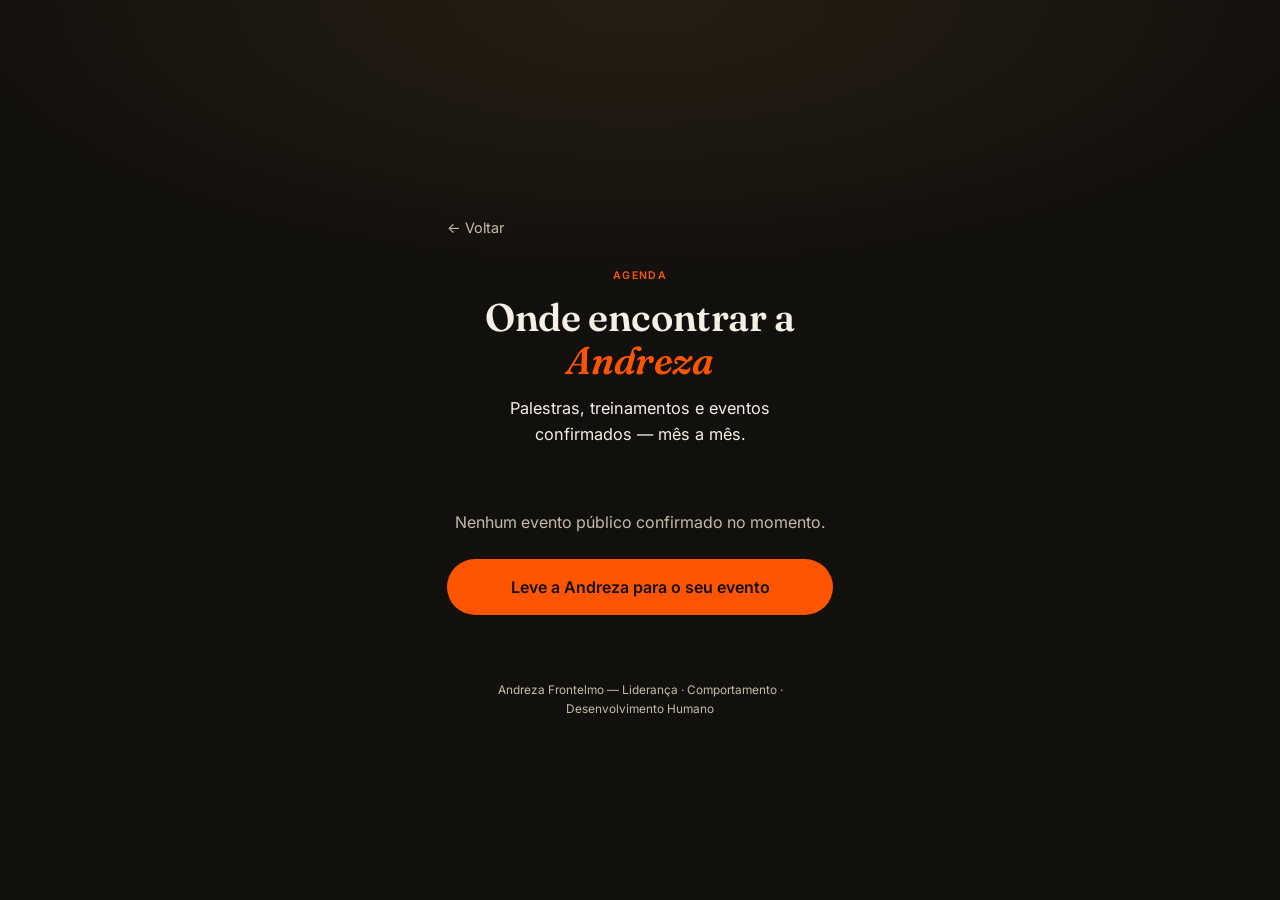
==== agenda.html @ ef7994df "Site inicial: bio-link, formulários de palestras e mentoria, agenda Página principal estilo link-in-" ====
<!DOCTYPE html>
<html lang="pt-BR">
<head>
  <meta charset="UTF-8">
  <meta name="viewport" content="width=device-width, initial-scale=1.0">
  <title>Agenda — Andreza Frontelmo</title>
  <meta name="description" content="Agenda de palestras, treinamentos e eventos com a participação de Andreza Frontelmo, mês a mês.">

  <link rel="icon" href="data:image/svg+xml,%3Csvg xmlns='http://www.w3.org/2000/svg' viewBox='0 0 64 64'%3E%3Crect width='64' height='64' rx='14' fill='%2312100D'/%3E%3Ctext x='32' y='43' font-family='Georgia, serif' font-style='italic' font-size='26' fill='%23D99C46' text-anchor='middle'%3EAF%3C/text%3E%3C/svg%3E">

  <link rel="preconnect" href="https://fonts.googleapis.com">
  <link rel="preconnect" href="https://fonts.gstatic.com" crossorigin>
  <link href="https://fonts.googleapis.com/css2?family=Fraunces:ital,opsz,wght@0,9..144,500;0,9..144,600;1,9..144,500;1,9..144,600&family=Inter:wght@400;500;600&display=swap" rel="stylesheet">

  <link rel="stylesheet" href="styles.css">
  <script src="agenda.js" defer></script>
</head>
<body>

  <main class="bio page">

    <a class="back" href="index.html">&#8592; Voltar</a>

    <p class="eyebrow">Agenda</p>

    <h1 class="page-title">Onde encontrar a <em class="word-glow">Andreza</em></h1>

    <p class="tagline">Palestras, treinamentos e eventos confirmados — mês a mês.</p>

    <div class="agenda" id="agenda" aria-live="polite">
      <p class="agenda-loading">Carregando agenda…</p>
    </div>

    <p class="foot">Andreza Frontelmo — <wbr>Liderança · <wbr>Comportamento · <wbr>Desenvolvimento Humano</p>

  </main>

</body>
</html>
---- styles.css ----
/* ============================================================
   Andreza Frontelmo — styles.css (formato enxuto / link-in-bio)
   ============================================================ */

:root {
  --bg-dark: #12100D;
  --surface-dark: #1C1813;
  --accent: #FF5500;
  --gold: #D99C46;
  --text-light: #F5EFE6;
  --text-muted-light: #C7BBA8;
  --font-display: "Fraunces", Georgia, serif;
  --font-body: "Inter", system-ui, sans-serif;
  --grad-warm: linear-gradient(100deg, #D99C46 10%, #FF5500 90%);
}

* { box-sizing: border-box; margin: 0; padding: 0; }

body {
  font-family: var(--font-body);
  font-size: 1rem;
  line-height: 1.6;
  color: var(--text-light);
  background:
    radial-gradient(90% 50% at 50% 0%, rgba(217, 156, 70, 0.10) 0%, rgba(18, 16, 13, 0) 65%),
    var(--bg-dark);
  -webkit-font-smoothing: antialiased;
  min-height: 100svh;
}

img { max-width: 100%; display: block; }

/* ---------- Coluna central ---------- */

.bio {
  max-width: 430px;
  min-height: 100svh;
  margin: 0 auto;
  padding: clamp(2.5rem, 8vw, 4rem) 1.4rem 2.5rem;
  text-align: center;
  display: flex;
  flex-direction: column;
  align-items: center;
  justify-content: center;
}

/* ---------- Foto em arco ---------- */

.bio-photo {
  width: min(210px, 58vw);
  aspect-ratio: 4 / 5;
  border-radius: 999px 999px 20px 20px;
  overflow: hidden;
  position: relative;
  margin-bottom: 1.6rem;
}

.bio-photo img {
  width: 100%;
  height: 100%;
  object-fit: cover;
  object-position: 58% 12%;
  filter: saturate(0.85);
}

.bio-photo::after {
  content: "";
  position: absolute;
  inset: 0;
  border: 1px solid rgba(217, 156, 70, 0.55);
  border-radius: 999px 999px 20px 20px;
  pointer-events: none;
}

/* ---------- Identidade ---------- */

.eyebrow {
  font-size: 0.66rem;
  font-weight: 600;
  text-transform: uppercase;
  letter-spacing: 0.14em;
  color: var(--accent);
  margin-bottom: 0.7rem;
}

h1 {
  font-family: var(--font-display);
  font-weight: 600;
  font-size: clamp(2.1rem, 9vw, 2.7rem);
  line-height: 1.1;
  letter-spacing: -0.01em;
}

h1 em { font-style: italic; color: var(--accent); }

.tagline {
  font-size: 1.02rem;
  color: var(--text-light);
  max-width: 32ch;
  margin: 0.9rem auto 0;
}

.word-glow {
  font-style: italic;
  font-weight: 600;
  color: var(--accent);
}

/* ---------- Pilha de botões ---------- */

.links {
  width: 100%;
  display: flex;
  flex-direction: column;
  gap: 0.9rem;
  margin-top: 2.2rem;
}

.btn {
  display: flex;
  align-items: center;
  justify-content: center;
  gap: 0.65rem;
  width: 100%;
  min-height: 3.5rem;
  padding: 0.9rem 1.4rem;
  font-family: inherit;
  font-size: 1rem;
  font-weight: 600;
  text-decoration: none;
  border-radius: 999px;
  transition: transform 0.18s ease, box-shadow 0.18s ease, border-color 0.18s ease;
}

.btn svg { flex-shrink: 0; }

.btn--primary {
  background: var(--accent);
  color: var(--bg-dark);
}

.btn--primary:hover {
  transform: translateY(-2px);
  box-shadow: 0 8px 24px rgba(255, 85, 0, 0.35);
}

.btn--ghost {
  background: var(--surface-dark);
  color: var(--text-light);
  border: 1px solid rgba(217, 156, 70, 0.4);
}

.btn--ghost svg { color: var(--gold); }

.btn--ghost:hover {
  transform: translateY(-2px);
  border-color: var(--gold);
}

.btn:focus-visible {
  outline: 3px solid var(--accent);
  outline-offset: 3px;
}

/* Só aparece em computador (mouse/cursor fino); no celular — inclusive
   no navegador interno do Instagram — fica oculto */
.btn--instagram { display: none; }

@media (hover: hover) and (pointer: fine) {
  .btn--instagram { display: flex; }
}

/* ---------- Página interna (palestras) ---------- */

.back {
  align-self: flex-start;
  display: inline-flex;
  align-items: center;
  gap: 0.4rem;
  min-height: 44px;
  color: var(--text-muted-light);
  text-decoration: none;
  font-size: 0.9rem;
  margin-bottom: 1.2rem;
}

.back:hover { color: var(--accent); }

.page-title { font-size: clamp(1.9rem, 8vw, 2.4rem); max-width: 16ch; margin: 0 auto; }

.form {
  width: 100%;
  display: flex;
  flex-direction: column;
  gap: 1.15rem;
  margin-top: 2.2rem;
  text-align: left;
}

.form label {
  display: flex;
  flex-direction: column;
  gap: 0.45rem;
  font-size: 0.88rem;
  font-weight: 500;
  color: var(--text-light);
}

.form input,
.form select,
.form textarea {
  font-family: inherit;
  font-size: 1rem;
  color: var(--text-light);
  background: var(--surface-dark);
  border: 1px solid rgba(217, 156, 70, 0.4);
  border-radius: 12px;
  padding: 0.85rem 1rem;
  width: 100%;
}

.form textarea { resize: vertical; min-height: 7rem; }

.form ::placeholder { color: var(--text-muted-light); opacity: 0.7; }

.form input:focus,
.form select:focus,
.form textarea:focus {
  outline: 2px solid var(--accent);
  outline-offset: 2px;
  border-color: var(--gold);
}

.form select:invalid { color: var(--text-muted-light); }

.form .btn { border: none; cursor: pointer; margin-top: 0.4rem; }

/* ---------- Agenda ---------- */

.agenda {
  width: 100%;
  margin-top: 2.4rem;
  text-align: left;
}

.agenda-loading {
  text-align: center;
  color: var(--text-muted-light);
}

.month { margin-bottom: 2.2rem; }

.month h2 {
  font-family: var(--font-display);
  font-weight: 600;
  font-size: 1.35rem;
  color: var(--text-light);
  padding-bottom: 0.6rem;
  border-bottom: 1px solid rgba(217, 156, 70, 0.35);
  margin-bottom: 1rem;
}

.events {
  display: flex;
  flex-direction: column;
  gap: 0.9rem;
}

.event {
  display: flex;
  align-items: center;
  gap: 1.1rem;
  background: var(--surface-dark);
  border: 1px solid rgba(217, 156, 70, 0.25);
  border-radius: 14px;
  padding: 1rem 1.15rem;
}

.event-date {
  display: flex;
  flex-direction: column;
  align-items: center;
  min-width: 3.2rem;
  flex-shrink: 0;
}

.event-day {
  font-family: var(--font-display);
  font-weight: 600;
  font-size: 1.75rem;
  line-height: 1.1;
  color: var(--accent);
}

.event-wd {
  font-size: 0.68rem;
  font-weight: 600;
  text-transform: uppercase;
  letter-spacing: 0.08em;
  color: var(--text-muted-light);
}

.event-info h3 {
  font-family: var(--font-body);
  font-weight: 600;
  font-size: 1rem;
  line-height: 1.4;
  color: var(--text-light);
}

.event-info p {
  font-size: 0.86rem;
  color: var(--text-muted-light);
  margin-top: 0.2rem;
}

.event-obs { font-style: italic; }

.agenda-empty {
  display: flex;
  flex-direction: column;
  align-items: center;
  gap: 1.5rem;
  text-align: center;
  padding: 1.5rem 0;
  color: var(--text-muted-light);
}

/* ---------- Rodapé ---------- */

.foot {
  font-size: 0.74rem;
  color: var(--text-muted-light);
  margin-top: 2.6rem;
}

/* ---------- Entrada (CSS puro) ---------- */

@keyframes rise {
  from { opacity: 0; transform: translateY(16px); }
  to { opacity: 1; transform: translateY(0); }
}

.bio > * { animation: rise 0.55s ease both; }

.bio > *:nth-child(1) { animation-delay: 0.05s; }
.bio > *:nth-child(2) { animation-delay: 0.15s; }
.bio > *:nth-child(3) { animation-delay: 0.22s; }
.bio > *:nth-child(4) { animation-delay: 0.3s; }
.bio > *:nth-child(5) { animation-delay: 0.4s; }
.bio > *:nth-child(6) { animation-delay: 0.5s; }

@media (prefers-reduced-motion: reduce) {
  *, *::before, *::after {
    animation: none !important;
    transition: none !important;
  }
}
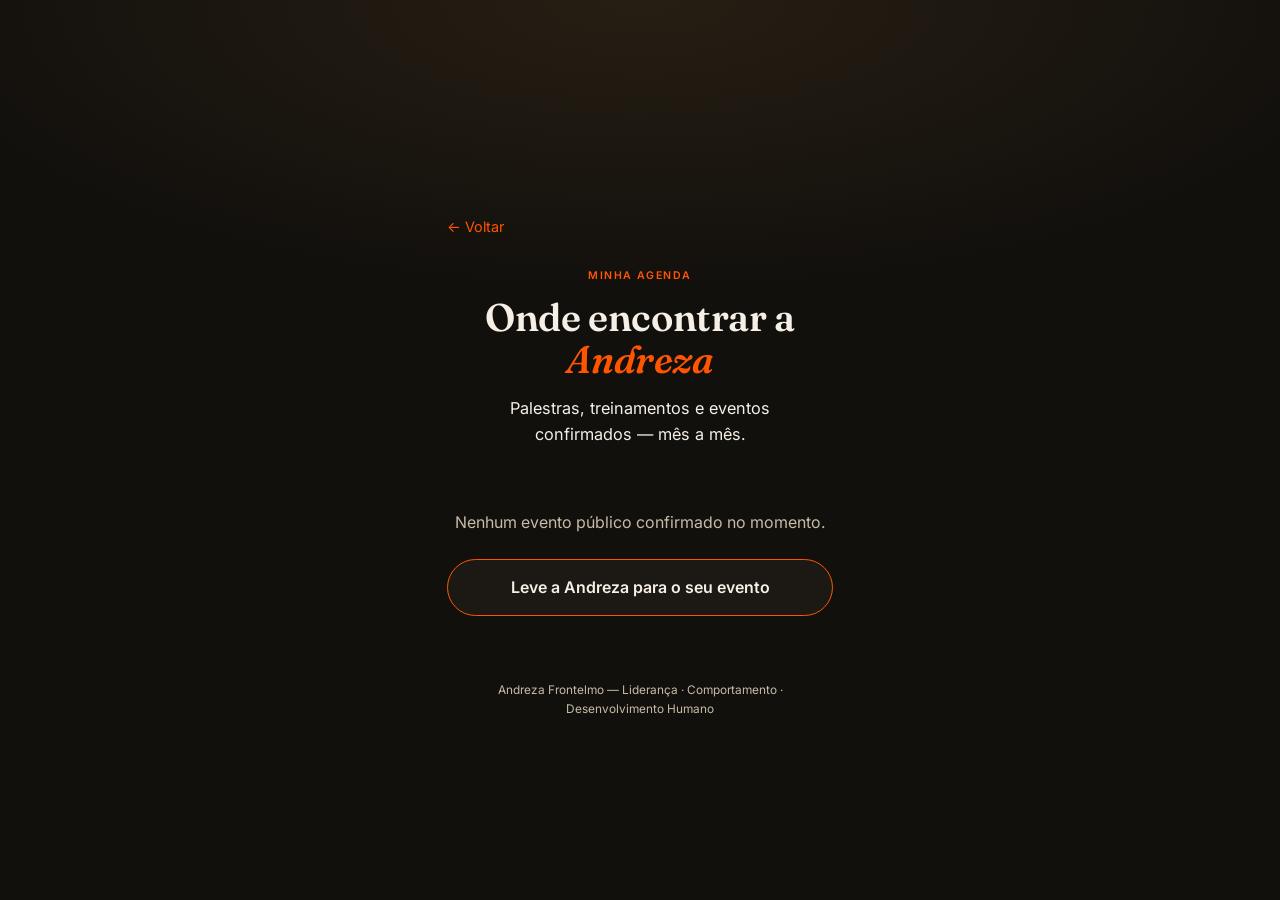
==== commit 119cbc3a: "Botões só com borda laranja, Minha Agenda, botão Me Conheça e voltar laranja Co-Authored-By: Claude " ====
--- a/agenda.html
+++ b/agenda.html
@@ -3,7 +3,7 @@
 <head>
   <meta charset="UTF-8">
   <meta name="viewport" content="width=device-width, initial-scale=1.0">
-  <title>Agenda — Andreza Frontelmo</title>
+  <title>Minha Agenda — Andreza Frontelmo</title>
   <meta name="description" content="Agenda de palestras, treinamentos e eventos com a participação de Andreza Frontelmo, mês a mês.">
 
   <link rel="icon" href="data:image/svg+xml,%3Csvg xmlns='http://www.w3.org/2000/svg' viewBox='0 0 64 64'%3E%3Crect width='64' height='64' rx='14' fill='%2312100D'/%3E%3Ctext x='32' y='43' font-family='Georgia, serif' font-style='italic' font-size='26' fill='%23D99C46' text-anchor='middle'%3EAF%3C/text%3E%3C/svg%3E">
@@ -21,7 +21,7 @@
 
     <a class="back" href="index.html">&#8592; Voltar</a>
 
-    <p class="eyebrow">Agenda</p>
+    <p class="eyebrow">Minha Agenda</p>
 
     <h1 class="page-title">Onde encontrar a <em class="word-glow">Andreza</em></h1>
 
--- a/styles.css
+++ b/styles.css
@@ -128,33 +128,18 @@
   font-size: 1rem;
   font-weight: 600;
   text-decoration: none;
+  background: var(--surface-dark);
+  color: var(--text-light);
+  border: 1.5px solid var(--accent);
   border-radius: 999px;
   transition: transform 0.18s ease, box-shadow 0.18s ease, border-color 0.18s ease;
 }
 
-.btn svg { flex-shrink: 0; }
-
-.btn--primary {
-  background: var(--accent);
-  color: var(--bg-dark);
-}
-
-.btn--primary:hover {
+.btn svg { flex-shrink: 0; color: var(--gold); }
+
+.btn:hover {
   transform: translateY(-2px);
-  box-shadow: 0 8px 24px rgba(255, 85, 0, 0.35);
-}
-
-.btn--ghost {
-  background: var(--surface-dark);
-  color: var(--text-light);
-  border: 1px solid rgba(217, 156, 70, 0.4);
-}
-
-.btn--ghost svg { color: var(--gold); }
-
-.btn--ghost:hover {
-  transform: translateY(-2px);
-  border-color: var(--gold);
+  box-shadow: 0 8px 24px rgba(255, 85, 0, 0.25);
 }
 
 .btn:focus-visible {
@@ -178,13 +163,13 @@
   align-items: center;
   gap: 0.4rem;
   min-height: 44px;
-  color: var(--text-muted-light);
+  color: var(--accent);
   text-decoration: none;
   font-size: 0.9rem;
   margin-bottom: 1.2rem;
 }
 
-.back:hover { color: var(--accent); }
+.back:hover { color: var(--gold); }
 
 .page-title { font-size: clamp(1.9rem, 8vw, 2.4rem); max-width: 16ch; margin: 0 auto; }
 
@@ -233,7 +218,7 @@
 
 .form select:invalid { color: var(--text-muted-light); }
 
-.form .btn { border: none; cursor: pointer; margin-top: 0.4rem; }
+.form .btn { cursor: pointer; margin-top: 0.4rem; }
 
 /* ---------- Agenda ---------- */
 
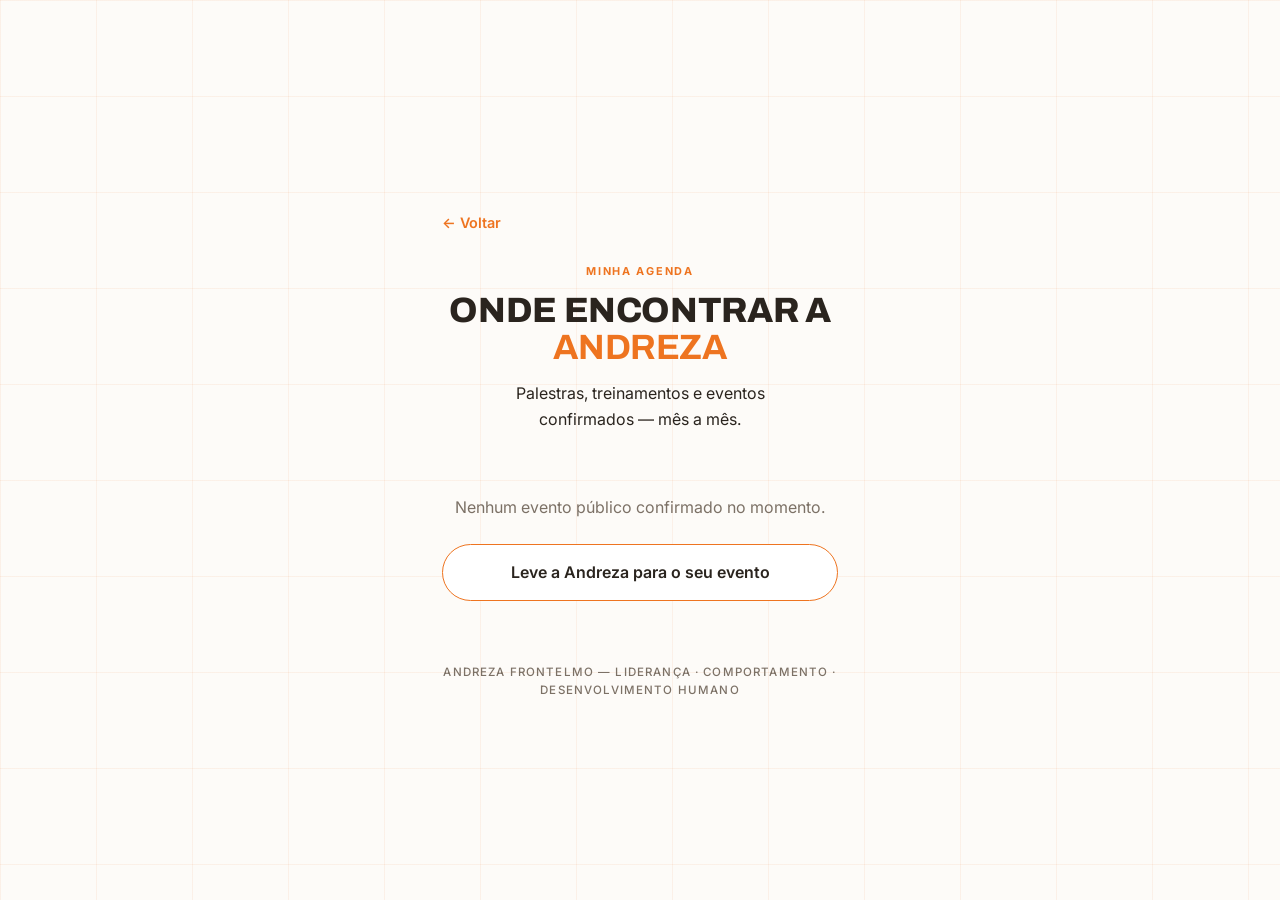
==== commit 560c2dd2: "Redesign completo: identidade do media kit (PDF) em todo o site - Me Conheça refeito com todo o cont" ====
--- a/agenda.html
+++ b/agenda.html
@@ -6,11 +6,11 @@
   <title>Minha Agenda — Andreza Frontelmo</title>
   <meta name="description" content="Agenda de palestras, treinamentos e eventos com a participação de Andreza Frontelmo, mês a mês.">
 
-  <link rel="icon" href="data:image/svg+xml,%3Csvg xmlns='http://www.w3.org/2000/svg' viewBox='0 0 64 64'%3E%3Crect width='64' height='64' rx='14' fill='%2312100D'/%3E%3Ctext x='32' y='43' font-family='Georgia, serif' font-style='italic' font-size='26' fill='%23D99C46' text-anchor='middle'%3EAF%3C/text%3E%3C/svg%3E">
+  <link rel="icon" href="data:image/svg+xml,%3Csvg xmlns='http://www.w3.org/2000/svg' viewBox='0 0 64 64'%3E%3Crect width='64' height='64' rx='14' fill='%23EE7420'/%3E%3Ctext x='32' y='47' font-family='Arial, sans-serif' font-weight='900' font-size='40' fill='%23FFFFFF' text-anchor='middle'%3EA%3C/text%3E%3C/svg%3E">
 
   <link rel="preconnect" href="https://fonts.googleapis.com">
   <link rel="preconnect" href="https://fonts.gstatic.com" crossorigin>
-  <link href="https://fonts.googleapis.com/css2?family=Fraunces:ital,opsz,wght@0,9..144,500;0,9..144,600;1,9..144,500;1,9..144,600&family=Inter:wght@400;500;600&display=swap" rel="stylesheet">
+  <link href="https://fonts.googleapis.com/css2?family=Archivo:wght@600;700;800;900&family=Inter:wght@400;500;600;700&display=swap" rel="stylesheet">
 
   <link rel="stylesheet" href="styles.css">
   <script src="agenda.js" defer></script>
--- a/styles.css
+++ b/styles.css
@@ -1,17 +1,22 @@
 /* ============================================================
-   Andreza Frontelmo — styles.css (formato enxuto / link-in-bio)
+   Andreza Frontelmo — styles.css
+   Identidade do media kit: fundo claro com grade sutil,
+   laranja em degradê até tijolo, títulos Archivo em caixa alta.
    ============================================================ */
 
 :root {
-  --bg-dark: #12100D;
-  --surface-dark: #1C1813;
-  --accent: #FF5500;
-  --gold: #D99C46;
-  --text-light: #F5EFE6;
-  --text-muted-light: #C7BBA8;
-  --font-display: "Fraunces", Georgia, serif;
+  --laranja: #EE7420;
+  --laranja-claro: #F5913B;
+  --tijolo: #C13A1B;
+  --carvao: #14110D;
+  --papel: #FDFBF8;
+  --superficie: #FFFFFF;
+  --texto: #2A241E;
+  --texto-suave: #7C7166;
+  --linha-grade: rgba(238, 116, 32, 0.08);
+  --grad-marca: linear-gradient(135deg, #F5913B 0%, #E2571E 55%, #C13A1B 100%);
+  --font-display: "Archivo", "Arial Black", sans-serif;
   --font-body: "Inter", system-ui, sans-serif;
-  --grad-warm: linear-gradient(100deg, #D99C46 10%, #FF5500 90%);
 }
 
 * { box-sizing: border-box; margin: 0; padding: 0; }
@@ -20,10 +25,12 @@
   font-family: var(--font-body);
   font-size: 1rem;
   line-height: 1.6;
-  color: var(--text-light);
-  background:
-    radial-gradient(90% 50% at 50% 0%, rgba(217, 156, 70, 0.10) 0%, rgba(18, 16, 13, 0) 65%),
-    var(--bg-dark);
+  color: var(--texto);
+  background-color: var(--papel);
+  background-image:
+    linear-gradient(var(--linha-grade) 1px, transparent 1px),
+    linear-gradient(90deg, var(--linha-grade) 1px, transparent 1px);
+  background-size: 96px 96px;
   -webkit-font-smoothing: antialiased;
   min-height: 100svh;
 }
@@ -33,10 +40,10 @@
 /* ---------- Coluna central ---------- */
 
 .bio {
-  max-width: 430px;
+  max-width: 440px;
   min-height: 100svh;
   margin: 0 auto;
-  padding: clamp(2.5rem, 8vw, 4rem) 1.4rem 2.5rem;
+  padding: clamp(1.4rem, 5vw, 2.5rem) 1.4rem 2.5rem;
   text-align: center;
   display: flex;
   flex-direction: column;
@@ -44,66 +51,94 @@
   justify-content: center;
 }
 
-/* ---------- Foto em arco ---------- */
-
-.bio-photo {
-  width: min(210px, 58vw);
-  aspect-ratio: 4 / 5;
-  border-radius: 999px 999px 20px 20px;
+/* ---------- Capa (foto do media kit) ---------- */
+
+.hero-card {
+  width: 100%;
+  position: relative;
   overflow: hidden;
-  position: relative;
-  margin-bottom: 1.6rem;
-}
-
-.bio-photo img {
-  width: 100%;
-  height: 100%;
-  object-fit: cover;
-  object-position: 58% 12%;
-  filter: saturate(0.85);
-}
-
-.bio-photo::after {
+  background:
+    radial-gradient(130% 100% at 15% 0%, #262019 0%, #0E0C09 62%),
+    #0E0C09;
+  border: 1px solid rgba(238, 116, 32, 0.4);
+  border-radius: 26px;
+  padding: 1.9rem 1.5rem 0;
+}
+
+.hero-card::before {
+  content: "A";
+  position: absolute;
+  top: -0.28em;
+  right: -0.06em;
+  font-family: var(--font-display);
+  font-weight: 900;
+  font-size: 10.5rem;
+  line-height: 1;
+  color: rgba(238, 116, 32, 0.16);
+  pointer-events: none;
+}
+
+.hero-card::after {
   content: "";
   position: absolute;
-  inset: 0;
-  border: 1px solid rgba(217, 156, 70, 0.55);
-  border-radius: 999px 999px 20px 20px;
-  pointer-events: none;
+  inset: auto 0 0 0;
+  height: 5px;
+  background: var(--grad-marca);
+}
+
+.hero-text { position: relative; z-index: 1; }
+
+.hero-card .eyebrow { color: var(--laranja-claro); }
+
+.hero-card h1 { color: #FFFFFF; }
+
+.hero-card .tagline {
+  color: #D8CEC3;
+  font-size: 0.95rem;
+  max-width: 30ch;
+  margin: 0.8rem auto 0;
+}
+
+.hero-foto {
+  position: relative;
+  z-index: 0;
+  width: min(250px, 66vw);
+  margin: 0.4rem auto 0;
 }
 
 /* ---------- Identidade ---------- */
 
 .eyebrow {
-  font-size: 0.66rem;
-  font-weight: 600;
-  text-transform: uppercase;
-  letter-spacing: 0.14em;
-  color: var(--accent);
+  font-size: 0.68rem;
+  font-weight: 700;
+  text-transform: uppercase;
+  letter-spacing: 0.16em;
+  color: var(--laranja);
   margin-bottom: 0.7rem;
 }
 
 h1 {
   font-family: var(--font-display);
-  font-weight: 600;
-  font-size: clamp(2.1rem, 9vw, 2.7rem);
-  line-height: 1.1;
+  font-weight: 800;
+  font-size: clamp(2rem, 8.6vw, 2.55rem);
+  line-height: 1.06;
   letter-spacing: -0.01em;
-}
-
-h1 em { font-style: italic; color: var(--accent); }
+  text-transform: uppercase;
+}
+
+h1 em { font-style: normal; color: var(--laranja); }
 
 .tagline {
-  font-size: 1.02rem;
-  color: var(--text-light);
-  max-width: 32ch;
+  font-size: 1rem;
+  color: var(--texto);
+  max-width: 34ch;
   margin: 0.9rem auto 0;
 }
 
 .word-glow {
-  font-style: italic;
-  font-weight: 600;
-  color: var(--accent);
+  font-style: normal;
+  font-weight: 700;
+  color: var(--laranja);
 }
 
 /* ---------- Pilha de botões ---------- */
@@ -112,8 +147,8 @@
   width: 100%;
   display: flex;
   flex-direction: column;
-  gap: 0.9rem;
-  margin-top: 2.2rem;
+  gap: 0.85rem;
+  margin-top: 1.7rem;
 }
 
 .btn {
@@ -128,22 +163,22 @@
   font-size: 1rem;
   font-weight: 600;
   text-decoration: none;
-  background: var(--surface-dark);
-  color: var(--text-light);
-  border: 1.5px solid var(--accent);
+  background: var(--superficie);
+  color: var(--texto);
+  border: 1.5px solid var(--laranja);
   border-radius: 999px;
   transition: transform 0.18s ease, box-shadow 0.18s ease, border-color 0.18s ease;
 }
 
-.btn svg { flex-shrink: 0; color: var(--gold); }
+.btn svg { flex-shrink: 0; color: var(--laranja); }
 
 .btn:hover {
   transform: translateY(-2px);
-  box-shadow: 0 8px 24px rgba(255, 85, 0, 0.25);
+  box-shadow: 0 8px 22px rgba(238, 116, 32, 0.28);
 }
 
 .btn:focus-visible {
-  outline: 3px solid var(--accent);
+  outline: 3px solid var(--laranja);
   outline-offset: 3px;
 }
 
@@ -155,7 +190,7 @@
   .btn--instagram { display: flex; }
 }
 
-/* ---------- Página interna (palestras) ---------- */
+/* ---------- Página interna ---------- */
 
 .back {
   align-self: flex-start;
@@ -163,15 +198,16 @@
   align-items: center;
   gap: 0.4rem;
   min-height: 44px;
-  color: var(--accent);
+  color: var(--laranja);
   text-decoration: none;
   font-size: 0.9rem;
+  font-weight: 600;
   margin-bottom: 1.2rem;
 }
 
-.back:hover { color: var(--gold); }
-
-.page-title { font-size: clamp(1.9rem, 8vw, 2.4rem); max-width: 16ch; margin: 0 auto; }
+.back:hover { color: var(--tijolo); }
+
+.page-title { font-size: clamp(1.75rem, 7.4vw, 2.2rem); max-width: 18ch; margin: 0 auto; }
 
 .form {
   width: 100%;
@@ -187,8 +223,8 @@
   flex-direction: column;
   gap: 0.45rem;
   font-size: 0.88rem;
-  font-weight: 500;
-  color: var(--text-light);
+  font-weight: 600;
+  color: var(--texto);
 }
 
 .form input,
@@ -196,9 +232,9 @@
 .form textarea {
   font-family: inherit;
   font-size: 1rem;
-  color: var(--text-light);
-  background: var(--surface-dark);
-  border: 1px solid rgba(217, 156, 70, 0.4);
+  color: var(--texto);
+  background: var(--superficie);
+  border: 1px solid rgba(238, 116, 32, 0.45);
   border-radius: 12px;
   padding: 0.85rem 1rem;
   width: 100%;
@@ -206,17 +242,17 @@
 
 .form textarea { resize: vertical; min-height: 7rem; }
 
-.form ::placeholder { color: var(--text-muted-light); opacity: 0.7; }
+.form ::placeholder { color: var(--texto-suave); opacity: 0.8; }
 
 .form input:focus,
 .form select:focus,
 .form textarea:focus {
-  outline: 2px solid var(--accent);
+  outline: 2px solid var(--laranja);
   outline-offset: 2px;
-  border-color: var(--gold);
-}
-
-.form select:invalid { color: var(--text-muted-light); }
+  border-color: var(--laranja);
+}
+
+.form select:invalid { color: var(--texto-suave); }
 
 .form .btn { cursor: pointer; margin-top: 0.4rem; }
 
@@ -230,18 +266,20 @@
 
 .agenda-loading {
   text-align: center;
-  color: var(--text-muted-light);
+  color: var(--texto-suave);
 }
 
 .month { margin-bottom: 2.2rem; }
 
 .month h2 {
   font-family: var(--font-display);
-  font-weight: 600;
-  font-size: 1.35rem;
-  color: var(--text-light);
+  font-weight: 800;
+  font-size: 1.25rem;
+  text-transform: uppercase;
+  letter-spacing: 0.01em;
+  color: var(--texto);
   padding-bottom: 0.6rem;
-  border-bottom: 1px solid rgba(217, 156, 70, 0.35);
+  border-bottom: 2px solid var(--laranja);
   margin-bottom: 1rem;
 }
 
@@ -255,8 +293,8 @@
   display: flex;
   align-items: center;
   gap: 1.1rem;
-  background: var(--surface-dark);
-  border: 1px solid rgba(217, 156, 70, 0.25);
+  background: var(--superficie);
+  border: 1px solid rgba(238, 116, 32, 0.35);
   border-radius: 14px;
   padding: 1rem 1.15rem;
 }
@@ -271,10 +309,10 @@
 
 .event-day {
   font-family: var(--font-display);
-  font-weight: 600;
+  font-weight: 800;
   font-size: 1.75rem;
   line-height: 1.1;
-  color: var(--accent);
+  color: var(--laranja);
 }
 
 .event-wd {
@@ -282,7 +320,7 @@
   font-weight: 600;
   text-transform: uppercase;
   letter-spacing: 0.08em;
-  color: var(--text-muted-light);
+  color: var(--texto-suave);
 }
 
 .event-info h3 {
@@ -290,12 +328,12 @@
   font-weight: 600;
   font-size: 1rem;
   line-height: 1.4;
-  color: var(--text-light);
+  color: var(--texto);
 }
 
 .event-info p {
   font-size: 0.86rem;
-  color: var(--text-muted-light);
+  color: var(--texto-suave);
   margin-top: 0.2rem;
 }
 
@@ -308,15 +346,18 @@
   gap: 1.5rem;
   text-align: center;
   padding: 1.5rem 0;
-  color: var(--text-muted-light);
+  color: var(--texto-suave);
 }
 
 /* ---------- Rodapé ---------- */
 
 .foot {
-  font-size: 0.74rem;
-  color: var(--text-muted-light);
-  margin-top: 2.6rem;
+  font-size: 0.72rem;
+  font-weight: 500;
+  text-transform: uppercase;
+  letter-spacing: 0.1em;
+  color: var(--texto-suave);
+  margin-top: 2.4rem;
 }
 
 /* ---------- Entrada (CSS puro) ---------- */
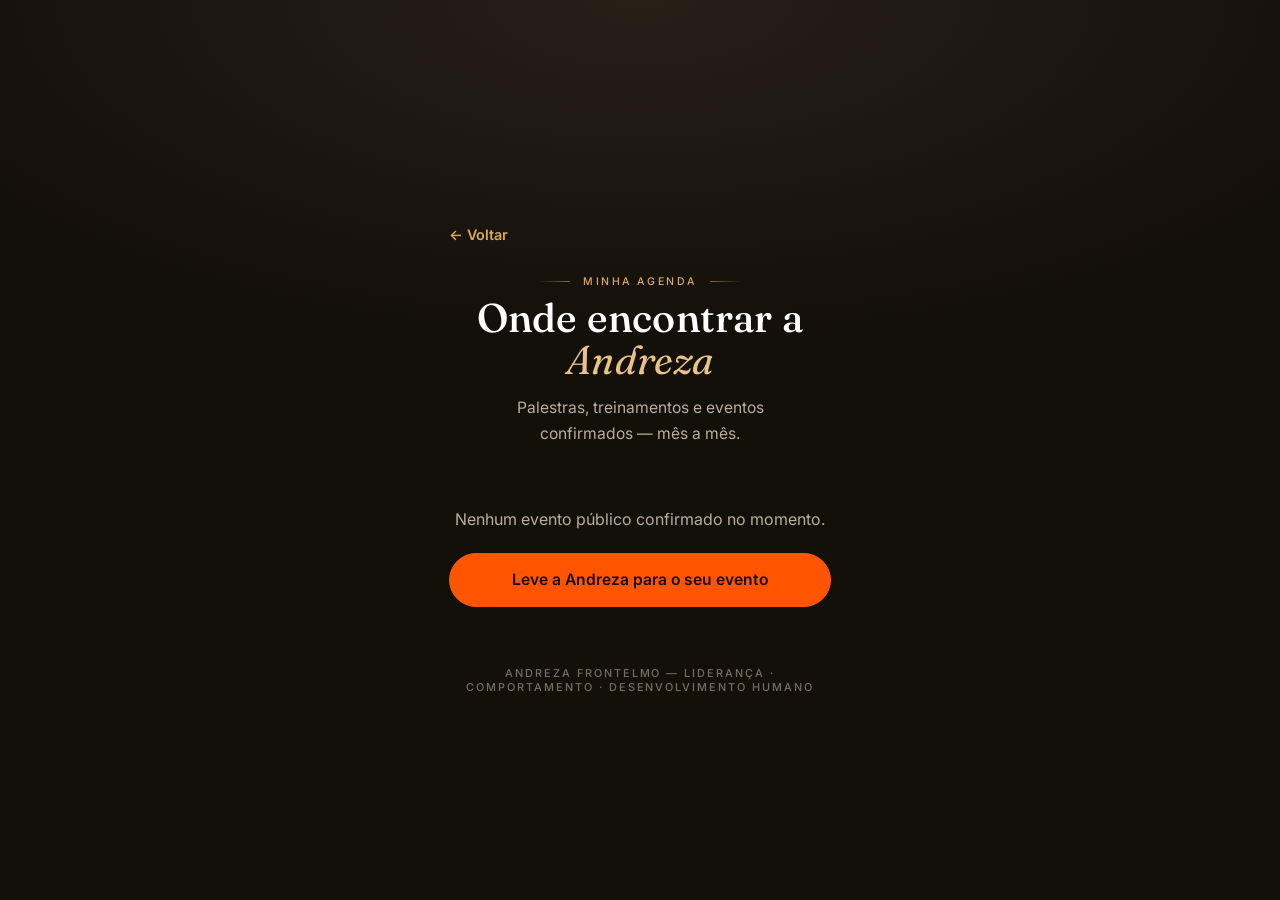
==== commit 33ea1087: "Paginas internas acompanham o tema do dia - tema.js: script compartilhado do tema diario (home + int" ====
--- a/agenda.html
+++ b/agenda.html
@@ -1,5 +1,5 @@
 <!DOCTYPE html>
-<html lang="pt-BR">
+<html lang="pt-BR" data-tema="noturno">
 <head>
   <meta charset="UTF-8">
   <meta name="viewport" content="width=device-width, initial-scale=1.0">
@@ -8,9 +8,11 @@
 
   <link rel="icon" href="data:image/svg+xml,%3Csvg xmlns='http://www.w3.org/2000/svg' viewBox='0 0 64 64'%3E%3Crect width='64' height='64' rx='14' fill='%23EE7420'/%3E%3Ctext x='32' y='47' font-family='Arial, sans-serif' font-weight='900' font-size='40' fill='%23FFFFFF' text-anchor='middle'%3EA%3C/text%3E%3C/svg%3E">
 
+  <script src="tema.js"></script>
+
   <link rel="preconnect" href="https://fonts.googleapis.com">
   <link rel="preconnect" href="https://fonts.gstatic.com" crossorigin>
-  <link href="https://fonts.googleapis.com/css2?family=Archivo:wght@600;700;800;900&family=Inter:wght@400;500;600;700&display=swap" rel="stylesheet">
+  <link href="https://fonts.googleapis.com/css2?family=Anton&family=Fraunces:ital,opsz,wght@0,9..144,400;0,9..144,500;1,9..144,400;1,9..144,500&family=Inter:wght@400;500;600;700&family=Space+Grotesk:wght@500;600;700&display=swap" rel="stylesheet">
 
   <link rel="stylesheet" href="styles.css">
   <script src="agenda.js" defer></script>
--- a/styles.css
+++ b/styles.css
@@ -1,180 +1,87 @@
 /* ============================================================
    Andreza Frontelmo — styles.css
-   Identidade do media kit: fundo claro com grade sutil,
-   laranja em degradê até tijolo, títulos Archivo em caixa alta.
+   Todo o site (home + páginas internas) com 3 temas que se
+   revezam por dia (tema.js define data-tema no <html>):
+     noturno  — escuro, Fraunces serifada, dourado, retrato em arco
+     minimal  — claro, Space Grotesk, lista com setas
+     palco    — pôster escuro, Anton, foto de palestra
+   Sem JS vale o tema padrão escrito no HTML (noturno).
+   ?tema=noturno|minimal|palco força um tema.
+   completo.html tem design próprio (completo.css) e não gira.
    ============================================================ */
 
 :root {
-  --laranja: #EE7420;
-  --laranja-claro: #F5913B;
-  --tijolo: #C13A1B;
-  --carvao: #14110D;
-  --papel: #FDFBF8;
-  --superficie: #FFFFFF;
-  --texto: #2A241E;
-  --texto-suave: #7C7166;
-  --linha-grade: rgba(238, 116, 32, 0.08);
-  --grad-marca: linear-gradient(135deg, #F5913B 0%, #E2571E 55%, #C13A1B 100%);
-  --font-display: "Archivo", "Arial Black", sans-serif;
-  --font-body: "Inter", system-ui, sans-serif;
+  --laranja: #FF5500;
+}
+
+/* Tokens por tema (campos de formulário, cartões, detalhes) */
+
+[data-tema="noturno"] {
+  color-scheme: dark;
+  --t-texto: #F5EFE3;
+  --t-suave: #B9AE9C;
+  --t-superficie: rgba(255, 255, 255, 0.04);
+  --t-borda: rgba(217, 168, 92, 0.38);
+  --t-destaque: #D9A85C;
+  --t-radius: 12px;
+  --t-radius-cartao: 16px;
+}
+
+[data-tema="minimal"] {
+  color-scheme: light;
+  --t-texto: #131210;
+  --t-suave: #6E675E;
+  --t-superficie: #FFFFFF;
+  --t-borda: #D8D3CA;
+  --t-destaque: #131210;
+  --t-radius: 0;
+  --t-radius-cartao: 0;
+}
+
+[data-tema="palco"] {
+  color-scheme: dark;
+  --t-texto: #FFFFFF;
+  --t-suave: #B8AEA2;
+  --t-superficie: #18130E;
+  --t-borda: rgba(255, 85, 0, 0.4);
+  --t-destaque: #FF7A33;
+  --t-radius: 10px;
+  --t-radius-cartao: 12px;
 }
 
 * { box-sizing: border-box; margin: 0; padding: 0; }
 
 body {
-  font-family: var(--font-body);
-  font-size: 1rem;
-  line-height: 1.6;
-  color: var(--texto);
-  background-color: var(--papel);
-  background-image:
-    linear-gradient(var(--linha-grade) 1px, transparent 1px),
-    linear-gradient(90deg, var(--linha-grade) 1px, transparent 1px);
-  background-size: 96px 96px;
+  font-family: "Inter", system-ui, sans-serif;
   -webkit-font-smoothing: antialiased;
   min-height: 100svh;
 }
 
 img { max-width: 100%; display: block; }
 
-/* ---------- Coluna central ---------- */
-
 .bio {
-  max-width: 440px;
   min-height: 100svh;
   margin: 0 auto;
-  padding: clamp(1.4rem, 5vw, 2.5rem) 1.4rem 2.5rem;
-  text-align: center;
   display: flex;
   flex-direction: column;
-  align-items: center;
-  justify-content: center;
-}
-
-/* ---------- Capa (foto do media kit) ---------- */
-
-.hero-card {
-  width: 100%;
-  position: relative;
-  overflow: hidden;
-  background:
-    radial-gradient(130% 100% at 15% 0%, #262019 0%, #0E0C09 62%),
-    #0E0C09;
-  border: 1px solid rgba(238, 116, 32, 0.4);
-  border-radius: 26px;
-  padding: 1.9rem 1.5rem 0;
-}
-
-.hero-card::before {
-  content: "A";
-  position: absolute;
-  top: -0.28em;
-  right: -0.06em;
-  font-family: var(--font-display);
-  font-weight: 900;
-  font-size: 10.5rem;
-  line-height: 1;
-  color: rgba(238, 116, 32, 0.16);
-  pointer-events: none;
-}
-
-.hero-card::after {
-  content: "";
-  position: absolute;
-  inset: auto 0 0 0;
-  height: 5px;
-  background: var(--grad-marca);
-}
-
-.hero-text { position: relative; z-index: 1; }
-
-.hero-card .eyebrow { color: var(--laranja-claro); }
-
-.hero-card h1 { color: #FFFFFF; }
-
-.hero-card .tagline {
-  color: #D8CEC3;
-  font-size: 0.95rem;
-  max-width: 30ch;
-  margin: 0.8rem auto 0;
-}
-
-.hero-foto {
-  position: relative;
-  z-index: 0;
-  width: min(250px, 66vw);
-  margin: 0.4rem auto 0;
-}
-
-/* ---------- Identidade ---------- */
-
-.eyebrow {
-  font-size: 0.68rem;
-  font-weight: 700;
-  text-transform: uppercase;
-  letter-spacing: 0.16em;
-  color: var(--laranja);
-  margin-bottom: 0.7rem;
-}
-
-h1 {
-  font-family: var(--font-display);
-  font-weight: 800;
-  font-size: clamp(2rem, 8.6vw, 2.55rem);
-  line-height: 1.06;
-  letter-spacing: -0.01em;
-  text-transform: uppercase;
-}
-
-h1 em { font-style: normal; color: var(--laranja); }
-
-.tagline {
-  font-size: 1rem;
-  color: var(--texto);
-  max-width: 34ch;
-  margin: 0.9rem auto 0;
-}
-
-.word-glow {
-  font-style: normal;
-  font-weight: 700;
-  color: var(--laranja);
-}
-
-/* ---------- Pilha de botões ---------- */
+}
 
 .links {
   width: 100%;
   display: flex;
   flex-direction: column;
-  gap: 0.85rem;
-  margin-top: 1.7rem;
 }
 
 .btn {
   display: flex;
   align-items: center;
-  justify-content: center;
-  gap: 0.65rem;
   width: 100%;
-  min-height: 3.5rem;
-  padding: 0.9rem 1.4rem;
+  text-decoration: none;
   font-family: inherit;
-  font-size: 1rem;
-  font-weight: 600;
-  text-decoration: none;
-  background: var(--superficie);
-  color: var(--texto);
-  border: 1.5px solid var(--laranja);
-  border-radius: 999px;
-  transition: transform 0.18s ease, box-shadow 0.18s ease, border-color 0.18s ease;
-}
-
-.btn svg { flex-shrink: 0; color: var(--laranja); }
-
-.btn:hover {
-  transform: translateY(-2px);
-  box-shadow: 0 8px 22px rgba(238, 116, 32, 0.28);
+  cursor: pointer;
+  transition: transform 0.18s ease, border-color 0.18s ease,
+    background-color 0.18s ease, box-shadow 0.18s ease,
+    color 0.18s ease, padding 0.2s ease;
 }
 
 .btn:focus-visible {
@@ -182,15 +89,24 @@
   outline-offset: 3px;
 }
 
-/* Só aparece em computador (mouse/cursor fino); no celular — inclusive
-   no navegador interno do Instagram — fica oculto */
+/* Elementos que só existem em alguns temas — cada tema liga os seus */
+.arco,
+.hero,
+.icone,
+.seta,
+.ponto,
+.so-minimal,
+.foot .ig { display: none; }
+
+/* Instagram só em computador (mouse/cursor fino); oculto em qualquer
+   dispositivo de toque, inclusive o navegador interno do Instagram */
 .btn--instagram { display: none; }
 
 @media (hover: hover) and (pointer: fine) {
   .btn--instagram { display: flex; }
 }
 
-/* ---------- Página interna ---------- */
+/* ---------- Páginas internas: partes comuns ---------- */
 
 .back {
   align-self: flex-start;
@@ -198,16 +114,14 @@
   align-items: center;
   gap: 0.4rem;
   min-height: 44px;
-  color: var(--laranja);
   text-decoration: none;
   font-size: 0.9rem;
   font-weight: 600;
+  color: var(--t-destaque);
   margin-bottom: 1.2rem;
 }
 
-.back:hover { color: var(--tijolo); }
-
-.page-title { font-size: clamp(1.75rem, 7.4vw, 2.2rem); max-width: 18ch; margin: 0 auto; }
+.back:hover { text-decoration: underline; }
 
 .form {
   width: 100%;
@@ -224,7 +138,7 @@
   gap: 0.45rem;
   font-size: 0.88rem;
   font-weight: 600;
-  color: var(--texto);
+  color: var(--t-texto);
 }
 
 .form input,
@@ -232,17 +146,17 @@
 .form textarea {
   font-family: inherit;
   font-size: 1rem;
-  color: var(--texto);
-  background: var(--superficie);
-  border: 1px solid rgba(238, 116, 32, 0.45);
-  border-radius: 12px;
+  color: var(--t-texto);
+  background: var(--t-superficie);
+  border: 1px solid var(--t-borda);
+  border-radius: var(--t-radius);
   padding: 0.85rem 1rem;
   width: 100%;
 }
 
 .form textarea { resize: vertical; min-height: 7rem; }
 
-.form ::placeholder { color: var(--texto-suave); opacity: 0.8; }
+.form ::placeholder { color: var(--t-suave); opacity: 0.8; }
 
 .form input:focus,
 .form select:focus,
@@ -252,11 +166,11 @@
   border-color: var(--laranja);
 }
 
-.form select:invalid { color: var(--texto-suave); }
-
-.form .btn { cursor: pointer; margin-top: 0.4rem; }
-
-/* ---------- Agenda ---------- */
+.form select:invalid { color: var(--t-suave); }
+
+.form .btn { margin-top: 0.4rem; }
+
+/* ---------- Agenda: partes comuns ---------- */
 
 .agenda {
   width: 100%;
@@ -266,20 +180,14 @@
 
 .agenda-loading {
   text-align: center;
-  color: var(--texto-suave);
+  color: var(--t-suave);
 }
 
 .month { margin-bottom: 2.2rem; }
 
 .month h2 {
-  font-family: var(--font-display);
-  font-weight: 800;
-  font-size: 1.25rem;
-  text-transform: uppercase;
-  letter-spacing: 0.01em;
-  color: var(--texto);
+  color: var(--t-texto);
   padding-bottom: 0.6rem;
-  border-bottom: 2px solid var(--laranja);
   margin-bottom: 1rem;
 }
 
@@ -293,9 +201,9 @@
   display: flex;
   align-items: center;
   gap: 1.1rem;
-  background: var(--superficie);
-  border: 1px solid rgba(238, 116, 32, 0.35);
-  border-radius: 14px;
+  background: var(--t-superficie);
+  border: 1px solid var(--t-borda);
+  border-radius: var(--t-radius-cartao);
   padding: 1rem 1.15rem;
 }
 
@@ -307,33 +215,25 @@
   flex-shrink: 0;
 }
 
-.event-day {
-  font-family: var(--font-display);
-  font-weight: 800;
-  font-size: 1.75rem;
-  line-height: 1.1;
-  color: var(--laranja);
-}
-
 .event-wd {
   font-size: 0.68rem;
   font-weight: 600;
   text-transform: uppercase;
   letter-spacing: 0.08em;
-  color: var(--texto-suave);
+  color: var(--t-suave);
 }
 
 .event-info h3 {
-  font-family: var(--font-body);
+  font-family: "Inter", system-ui, sans-serif;
   font-weight: 600;
   font-size: 1rem;
   line-height: 1.4;
-  color: var(--texto);
+  color: var(--t-texto);
 }
 
 .event-info p {
   font-size: 0.86rem;
-  color: var(--texto-suave);
+  color: var(--t-suave);
   margin-top: 0.2rem;
 }
 
@@ -346,18 +246,7 @@
   gap: 1.5rem;
   text-align: center;
   padding: 1.5rem 0;
-  color: var(--texto-suave);
-}
-
-/* ---------- Rodapé ---------- */
-
-.foot {
-  font-size: 0.72rem;
-  font-weight: 500;
-  text-transform: uppercase;
-  letter-spacing: 0.1em;
-  color: var(--texto-suave);
-  margin-top: 2.4rem;
+  color: var(--t-suave);
 }
 
 /* ---------- Entrada (CSS puro) ---------- */
@@ -368,13 +257,12 @@
 }
 
 .bio > * { animation: rise 0.55s ease both; }
-
 .bio > *:nth-child(1) { animation-delay: 0.05s; }
-.bio > *:nth-child(2) { animation-delay: 0.15s; }
-.bio > *:nth-child(3) { animation-delay: 0.22s; }
-.bio > *:nth-child(4) { animation-delay: 0.3s; }
-.bio > *:nth-child(5) { animation-delay: 0.4s; }
-.bio > *:nth-child(6) { animation-delay: 0.5s; }
+.bio > *:nth-child(2) { animation-delay: 0.1s; }
+.bio > *:nth-child(3) { animation-delay: 0.16s; }
+.bio > *:nth-child(4) { animation-delay: 0.24s; }
+.bio > *:nth-child(5) { animation-delay: 0.32s; }
+.bio > *:nth-child(6) { animation-delay: 0.42s; }
 
 @media (prefers-reduced-motion: reduce) {
   *, *::before, *::after {
@@ -382,3 +270,568 @@
     transition: none !important;
   }
 }
+
+/* ============================================================
+   TEMA 1 — NOTURNO (editorial escuro, dourado, retrato em arco)
+   ============================================================ */
+
+[data-tema="noturno"] body {
+  color: #F5EFE3;
+  background:
+    radial-gradient(90% 55% at 50% 0%, #262017 0%, rgba(38, 32, 23, 0) 70%),
+    #131009;
+}
+
+[data-tema="noturno"] .bio {
+  max-width: 430px;
+  padding: clamp(1.6rem, 5vw, 2.6rem) 1.5rem 2.2rem;
+  text-align: center;
+  align-items: center;
+  justify-content: center;
+}
+
+[data-tema="noturno"] .arco {
+  display: block;
+  position: relative;
+  width: min(46vw, 172px);
+  aspect-ratio: 4 / 5;
+  border-radius: 999px 999px 14px 14px;
+  padding: 7px;
+  border: 1px solid rgba(217, 168, 92, 0.55);
+}
+
+[data-tema="noturno"] .arco img {
+  width: 100%;
+  height: 100%;
+  object-fit: cover;
+  object-position: 50% 18%;
+  border-radius: inherit;
+  filter: saturate(0.92);
+}
+
+[data-tema="noturno"] .arco::after {
+  content: "";
+  position: absolute;
+  inset: -14px;
+  border-radius: inherit;
+  background: radial-gradient(60% 45% at 50% 20%, rgba(217, 168, 92, 0.18) 0%, rgba(217, 168, 92, 0) 70%);
+  pointer-events: none;
+}
+
+[data-tema="noturno"] .titulo { margin-top: 1.5rem; }
+
+[data-tema="noturno"] .eyebrow {
+  display: flex;
+  align-items: center;
+  justify-content: center;
+  gap: 0.8rem;
+  font-size: 0.66rem;
+  font-weight: 500;
+  text-transform: uppercase;
+  letter-spacing: 0.24em;
+  color: #D9A85C;
+  white-space: nowrap;
+}
+
+[data-tema="noturno"] .eyebrow::before,
+[data-tema="noturno"] .eyebrow::after {
+  content: "";
+  height: 1px;
+  width: 2rem;
+  background: linear-gradient(90deg, rgba(217, 168, 92, 0) 0%, rgba(217, 168, 92, 0.6) 100%);
+}
+
+[data-tema="noturno"] .eyebrow::after {
+  background: linear-gradient(90deg, rgba(217, 168, 92, 0.6) 0%, rgba(217, 168, 92, 0) 100%);
+}
+
+[data-tema="noturno"] h1 {
+  font-family: "Fraunces", Georgia, serif;
+  font-weight: 500;
+  font-size: clamp(2.35rem, 10vw, 3rem);
+  line-height: 1.04;
+  letter-spacing: 0.005em;
+  margin-top: 0.55rem;
+  color: #FFFFFF;
+}
+
+[data-tema="noturno"] h1 .sobrenome {
+  font-style: italic;
+  font-weight: 400;
+  color: #E8C289;
+}
+
+[data-tema="noturno"] .page-title {
+  font-size: clamp(1.95rem, 8.5vw, 2.5rem);
+  max-width: 20ch;
+  margin-left: auto;
+  margin-right: auto;
+}
+
+[data-tema="noturno"] .word-glow {
+  font-style: italic;
+  font-weight: 400;
+  color: #E8C289;
+}
+
+[data-tema="noturno"] .tagline {
+  font-size: 0.98rem;
+  line-height: 1.65;
+  color: #B9AE9C;
+  max-width: 30ch;
+  margin: 0.9rem auto 0;
+}
+
+[data-tema="noturno"] .tagline strong {
+  font-weight: 500;
+  color: #F5EFE3;
+}
+
+[data-tema="noturno"] .links {
+  gap: 0.8rem;
+  margin-top: 1.9rem;
+}
+
+[data-tema="noturno"] .btn {
+  justify-content: center;
+  gap: 0.65rem;
+  min-height: 3.4rem;
+  padding: 0.9rem 1.4rem;
+  font-size: 0.98rem;
+  font-weight: 500;
+  color: #F5EFE3;
+  background: rgba(255, 255, 255, 0.02);
+  border: 1px solid rgba(217, 168, 92, 0.38);
+  border-radius: 999px;
+}
+
+[data-tema="noturno"] .btn .icone {
+  display: block;
+  flex-shrink: 0;
+  color: #D9A85C;
+}
+
+[data-tema="noturno"] .btn:hover {
+  transform: translateY(-2px);
+  border-color: rgba(217, 168, 92, 0.8);
+  background: rgba(217, 168, 92, 0.07);
+}
+
+[data-tema="noturno"] .btn--primario,
+[data-tema="noturno"] .form .btn,
+[data-tema="noturno"] .agenda-empty .btn {
+  background: var(--laranja);
+  border-color: var(--laranja);
+  color: #180B02;
+  font-weight: 600;
+}
+
+[data-tema="noturno"] .btn--primario .icone { color: #180B02; }
+
+[data-tema="noturno"] .btn--primario:hover,
+[data-tema="noturno"] .form .btn:hover,
+[data-tema="noturno"] .agenda-empty .btn:hover {
+  background: #FF6A1F;
+  border-color: #FF6A1F;
+  box-shadow: 0 10px 28px rgba(255, 85, 0, 0.32);
+}
+
+[data-tema="noturno"] .month h2 {
+  font-family: "Fraunces", Georgia, serif;
+  font-weight: 500;
+  font-size: 1.35rem;
+  border-bottom: 1px solid rgba(217, 168, 92, 0.45);
+}
+
+[data-tema="noturno"] .event-day {
+  font-family: "Fraunces", Georgia, serif;
+  font-weight: 600;
+  font-size: 1.7rem;
+  line-height: 1.1;
+  color: #D9A85C;
+}
+
+[data-tema="noturno"] .foot {
+  font-size: 0.68rem;
+  font-weight: 500;
+  text-transform: uppercase;
+  letter-spacing: 0.18em;
+  color: rgba(185, 174, 156, 0.6);
+  margin-top: 2.2rem;
+}
+
+/* ============================================================
+   TEMA 2 — MINIMAL (claro, tipográfico, lista com setas)
+   ============================================================ */
+
+[data-tema="minimal"] body {
+  color: #131210;
+  background: #F7F5F1;
+}
+
+[data-tema="minimal"] .bio {
+  max-width: 460px;
+  padding: clamp(1.8rem, 6vw, 3rem) 1.5rem 2rem;
+  justify-content: center;
+  text-align: left;
+}
+
+[data-tema="minimal"] .eyebrow {
+  display: flex;
+  align-items: center;
+  gap: 0.6rem;
+  font-size: 0.68rem;
+  font-weight: 600;
+  text-transform: uppercase;
+  letter-spacing: 0.2em;
+  color: #6E675E;
+}
+
+[data-tema="minimal"] .eyebrow::before {
+  content: "";
+  width: 0.55rem;
+  height: 0.55rem;
+  background: var(--laranja);
+  flex-shrink: 0;
+}
+
+[data-tema="minimal"] .so-minimal { display: inline; }
+
+[data-tema="minimal"] h1 {
+  font-family: "Space Grotesk", "Arial", sans-serif;
+  font-weight: 700;
+  font-size: clamp(2.7rem, 12.5vw, 3.7rem);
+  line-height: 0.98;
+  letter-spacing: -0.035em;
+  margin-top: 1.1rem;
+}
+
+[data-tema="minimal"] h1 .nome,
+[data-tema="minimal"] h1 .sobrenome { display: block; }
+
+[data-tema="minimal"] h1 .ponto {
+  display: inline;
+  color: var(--laranja);
+}
+
+[data-tema="minimal"] .page-title {
+  font-size: clamp(2.1rem, 9.5vw, 2.7rem);
+  line-height: 1.04;
+}
+
+[data-tema="minimal"] .word-glow {
+  font-style: normal;
+  color: var(--laranja);
+}
+
+[data-tema="minimal"] .tagline {
+  font-size: 1rem;
+  line-height: 1.65;
+  color: #6E675E;
+  max-width: 32ch;
+  margin-top: 1.15rem;
+}
+
+[data-tema="minimal"] .tagline strong {
+  font-weight: 600;
+  color: #131210;
+}
+
+[data-tema="minimal"] .links {
+  margin-top: 2.1rem;
+  border-top: 1px solid #D8D3CA;
+}
+
+[data-tema="minimal"] .btn {
+  justify-content: space-between;
+  gap: 1rem;
+  min-height: 3.7rem;
+  padding: 1rem 0.35rem;
+  font-family: "Space Grotesk", "Arial", sans-serif;
+  font-size: 1.06rem;
+  font-weight: 600;
+  letter-spacing: -0.01em;
+  color: #131210;
+  border-bottom: 1px solid #D8D3CA;
+}
+
+[data-tema="minimal"] .btn .seta {
+  display: inline;
+  font-family: "Inter", system-ui, sans-serif;
+  font-weight: 400;
+  color: var(--laranja);
+  transition: transform 0.2s ease;
+}
+
+[data-tema="minimal"] .btn:hover {
+  background: #131210;
+  color: #F7F5F1;
+  padding-left: 1rem;
+  padding-right: 1rem;
+}
+
+[data-tema="minimal"] .btn:hover .seta { transform: translateX(4px); }
+
+[data-tema="minimal"] .btn:focus-visible { outline-offset: -3px; }
+
+[data-tema="minimal"] .btn--primario {
+  background: var(--laranja);
+  color: #1A0D02;
+  padding-left: 1rem;
+  padding-right: 1rem;
+}
+
+[data-tema="minimal"] .btn--primario .seta { color: #1A0D02; }
+
+[data-tema="minimal"] .btn--primario:hover {
+  background: #E64D00;
+  color: #1A0D02;
+}
+
+[data-tema="minimal"] .form .btn,
+[data-tema="minimal"] .agenda-empty .btn {
+  justify-content: center;
+  min-height: 3.6rem;
+  padding: 1rem;
+  background: var(--laranja);
+  color: #1A0D02;
+  border: 0;
+}
+
+[data-tema="minimal"] .form .btn:hover,
+[data-tema="minimal"] .agenda-empty .btn:hover {
+  background: #E64D00;
+  color: #1A0D02;
+}
+
+[data-tema="minimal"] .month h2 {
+  font-family: "Space Grotesk", "Arial", sans-serif;
+  font-weight: 700;
+  font-size: 1.2rem;
+  letter-spacing: -0.01em;
+  border-bottom: 1px solid #D8D3CA;
+}
+
+[data-tema="minimal"] .events { gap: 0; }
+
+[data-tema="minimal"] .event {
+  background: transparent;
+  border: 0;
+  border-bottom: 1px solid #D8D3CA;
+  border-radius: 0;
+  padding: 1rem 0.2rem;
+}
+
+[data-tema="minimal"] .event-day {
+  font-family: "Space Grotesk", "Arial", sans-serif;
+  font-weight: 700;
+  font-size: 1.7rem;
+  line-height: 1.1;
+  color: var(--laranja);
+}
+
+[data-tema="minimal"] .foot {
+  display: flex;
+  align-items: baseline;
+  justify-content: space-between;
+  gap: 1rem;
+  font-size: 0.7rem;
+  font-weight: 500;
+  text-transform: uppercase;
+  letter-spacing: 0.16em;
+  color: #6E675E;
+  margin-top: 2.3rem;
+}
+
+[data-tema="minimal"] .foot .ig {
+  display: inline;
+  color: #131210;
+  text-decoration: none;
+}
+
+[data-tema="minimal"] .foot .ig:hover { color: var(--laranja); }
+
+/* ============================================================
+   TEMA 3 — PALCO (pôster escuro, Anton, foto de palestra)
+   ============================================================ */
+
+[data-tema="palco"] body {
+  color: #FFFFFF;
+  background:
+    radial-gradient(70% 40% at 15% 100%, rgba(255, 85, 0, 0.14) 0%, rgba(255, 85, 0, 0) 70%),
+    #0C0A08;
+}
+
+[data-tema="palco"] .bio {
+  max-width: 440px;
+  padding: 0 1.5rem 2rem;
+  justify-content: flex-end;
+}
+
+/* Páginas internas não têm a foto de palco: fluxo normal, com respiro no topo */
+[data-tema="palco"] .bio.page {
+  justify-content: center;
+  padding: clamp(1.6rem, 5vw, 2.6rem) 1.5rem 2rem;
+}
+
+[data-tema="palco"] .hero {
+  display: block;
+  position: relative;
+  width: 100%;
+  height: clamp(230px, 34svh, 320px);
+  flex-shrink: 0;
+}
+
+[data-tema="palco"] .hero img {
+  position: absolute;
+  top: 0;
+  right: -12%;
+  height: 118%;
+  max-width: none;
+  mix-blend-mode: lighten;
+  filter: saturate(1.05);
+  -webkit-mask-image: linear-gradient(180deg, #000 55%, transparent 96%);
+  mask-image: linear-gradient(180deg, #000 55%, transparent 96%);
+}
+
+[data-tema="palco"] .hero::before {
+  content: "";
+  position: absolute;
+  inset: -1.5rem -100vw 0;
+  background: radial-gradient(75% 90% at 70% 15%, rgba(255, 85, 0, 0.16) 0%, rgba(255, 85, 0, 0) 65%);
+  pointer-events: none;
+}
+
+[data-tema="palco"] .titulo {
+  position: relative;
+  z-index: 1;
+  margin-top: -2.4rem;
+}
+
+[data-tema="palco"] .eyebrow {
+  display: flex;
+  align-items: center;
+  gap: 0.6rem;
+  font-size: 0.66rem;
+  font-weight: 700;
+  text-transform: uppercase;
+  letter-spacing: 0.22em;
+  color: #FF7A33;
+}
+
+[data-tema="palco"] .eyebrow::before {
+  content: "";
+  width: 1.6rem;
+  height: 3px;
+  background: var(--laranja);
+  flex-shrink: 0;
+}
+
+[data-tema="palco"] h1 {
+  font-family: "Anton", "Arial Black", sans-serif;
+  font-weight: 400;
+  font-size: clamp(3.1rem, 15.5vw, 4.3rem);
+  line-height: 0.95;
+  letter-spacing: 0.012em;
+  text-transform: uppercase;
+  margin-top: 0.6rem;
+  text-shadow: 0 4px 30px rgba(12, 10, 8, 0.85);
+}
+
+[data-tema="palco"] h1 .nome,
+[data-tema="palco"] h1 .sobrenome { display: block; }
+
+[data-tema="palco"] h1 .sobrenome { color: var(--laranja); }
+
+[data-tema="palco"] .page-title {
+  font-size: clamp(2.1rem, 9.5vw, 2.9rem);
+  line-height: 1.02;
+  text-shadow: none;
+}
+
+[data-tema="palco"] .word-glow {
+  font-style: normal;
+  color: var(--laranja);
+}
+
+[data-tema="palco"] .tagline {
+  font-size: 0.98rem;
+  line-height: 1.6;
+  color: #B8AEA2;
+  max-width: 32ch;
+  margin-top: 1rem;
+}
+
+[data-tema="palco"] .tagline strong {
+  font-weight: 600;
+  color: #FFFFFF;
+}
+
+[data-tema="palco"] .links {
+  gap: 0.75rem;
+  margin-top: 1.7rem;
+}
+
+[data-tema="palco"] .btn {
+  justify-content: center;
+  gap: 0.6rem;
+  min-height: 3.5rem;
+  padding: 0.9rem 1.3rem;
+  font-size: 0.86rem;
+  font-weight: 700;
+  text-transform: uppercase;
+  letter-spacing: 0.08em;
+  color: #FFFFFF;
+  background: #18130E;
+  border: 1px solid rgba(255, 85, 0, 0.4);
+  border-radius: 10px;
+}
+
+[data-tema="palco"] .btn:hover {
+  transform: translateY(-2px);
+  border-color: var(--laranja);
+  background: #1F1812;
+}
+
+[data-tema="palco"] .btn--primario,
+[data-tema="palco"] .form .btn,
+[data-tema="palco"] .agenda-empty .btn {
+  background: var(--laranja);
+  border-color: var(--laranja);
+  color: #1A0D02;
+}
+
+[data-tema="palco"] .btn--primario:hover,
+[data-tema="palco"] .form .btn:hover,
+[data-tema="palco"] .agenda-empty .btn:hover {
+  background: #FF7A33;
+  border-color: #FF7A33;
+  box-shadow: 0 12px 30px rgba(255, 85, 0, 0.35);
+}
+
+[data-tema="palco"] .month h2 {
+  font-family: "Anton", "Arial Black", sans-serif;
+  font-weight: 400;
+  font-size: 1.25rem;
+  text-transform: uppercase;
+  letter-spacing: 0.02em;
+  border-bottom: 2px solid var(--laranja);
+}
+
+[data-tema="palco"] .event-day {
+  font-family: "Anton", "Arial Black", sans-serif;
+  font-weight: 400;
+  font-size: 1.8rem;
+  line-height: 1.1;
+  color: var(--laranja);
+}
+
+[data-tema="palco"] .foot {
+  font-size: 0.68rem;
+  font-weight: 500;
+  text-transform: uppercase;
+  letter-spacing: 0.16em;
+  color: rgba(184, 174, 162, 0.65);
+  margin-top: 2rem;
+  text-align: center;
+}
